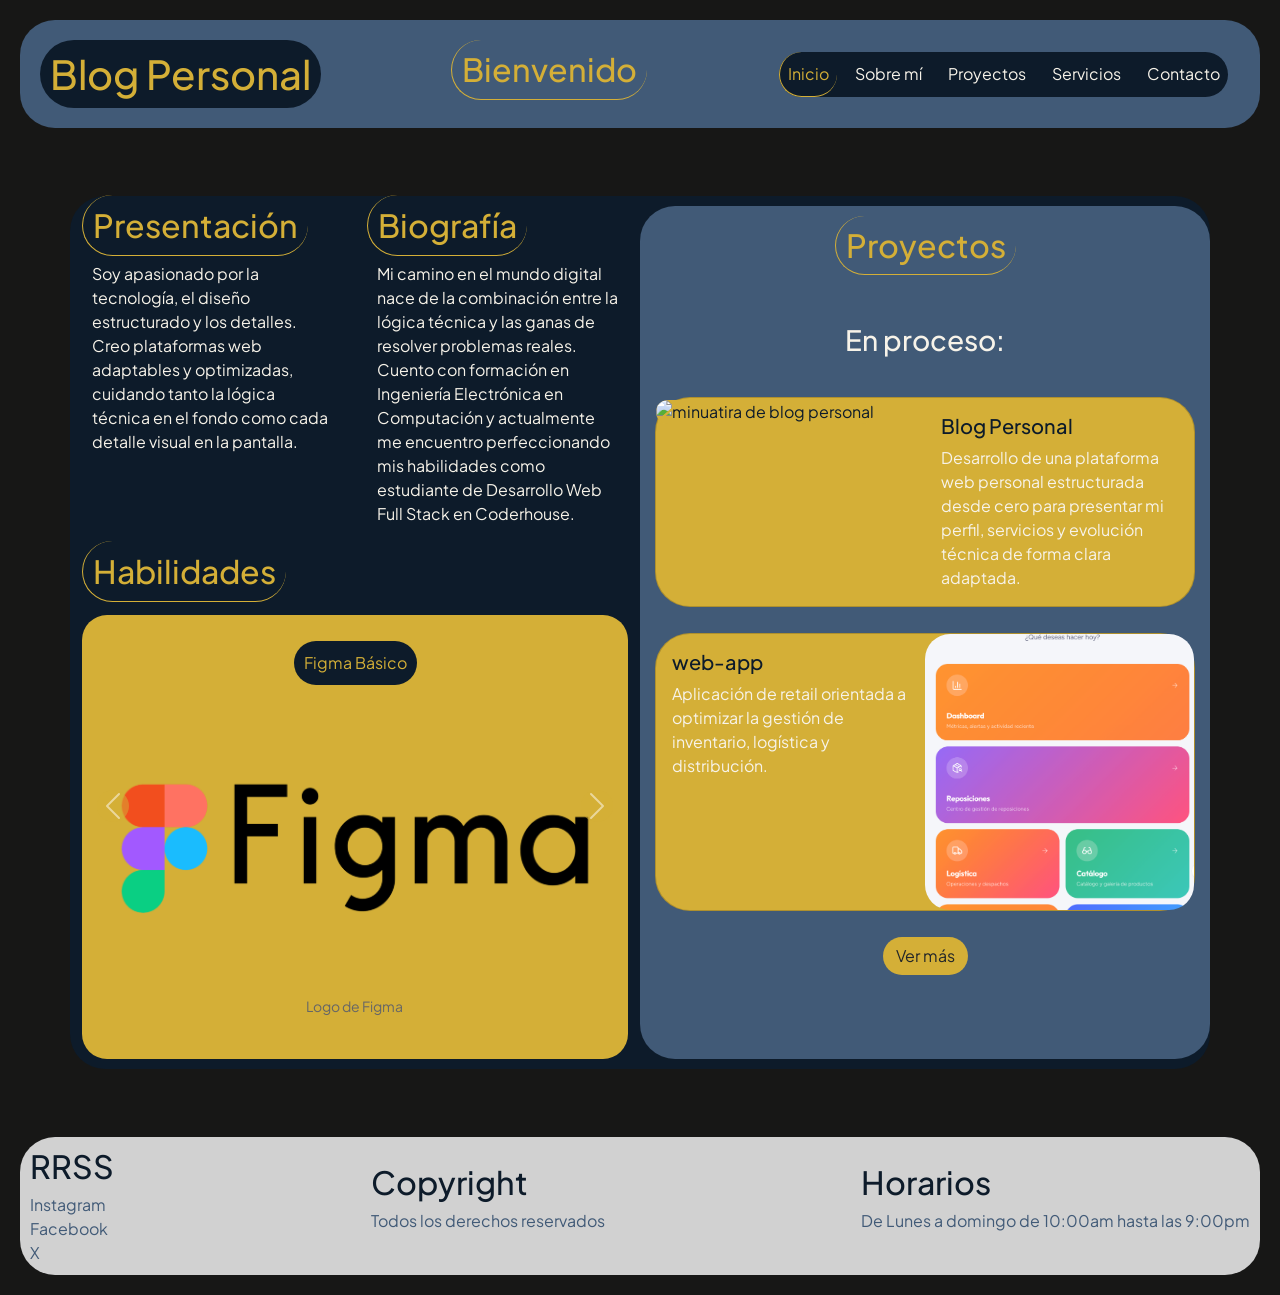
==== index.html @ 6a8fdc76 "Primer commit" ====
<!DOCTYPE html>
<html lang="en">

<head>
    <meta charset="UTF-8">
    <meta name="viewport" content="width=device-width, initial-scale=1.0">
    <title>Mi portafolio</title>
    <link href="https://cdn.jsdelivr.net/npm/bootstrap@5.3.8/dist/css/bootstrap.min.css" rel="stylesheet"
        integrity="sha384-sRIl4kxILFvY47J16cr9ZwB07vP4J8+LH7qKQnuqkuIAvNWLzeN8tE5YBujZqJLB" crossorigin="anonymous">
    <link rel="stylesheet" href="styles/styles.css">
</head>

<body class="bodycontainer">

    <header>
        <h1 class="titulo">Blog Personal</h1>
        <h2 class="subsecciones">Bienvenido</h2>

        <nav class="navbar navbar-dark navbar-expand-lg">

            <div class="container-fluid">


                <button class="navbar-toggler" type="button" data-bs-toggle="collapse"
                    data-bs-target="#navbarToggleExternalContent" aria-controls="navbarToggleExternalContent"
                    aria-expanded="false" aria-label="Toggle navigation">
                    <span class="navbar-toggler-icon"></span>
                </button>

                <div class="collapse navbar-collapse" id="navbarToggleExternalContent" data-bs-theme="dark">
                    <ul class="navbar-nav ms-auto">
                        <li class="nav-item"> <a class="nav-link subsecciones botones" href="#">Inicio</a></li>
                        <li class="nav-item"><a class="nav-link parrafo botones" href="pages/sobre-mi.html">Sobre mí</a>
                        </li>
                        <li class="nav-item"> <a class="nav-link parrafo botones"
                                href="pages/proyectos.html">Proyectos</a></li>
                        <li class="nav-item"><a class="nav-link parrafo botones"
                                href="pages/servicios.html">Servicios</a></li>
                        <li class="nav-item"><a class="nav-link parrafo botones" href="pages/contacto.html">Contacto</a>
                        </li>
                    </ul>
                </div>
            </div>

        </nav>

    </header>



    <main class="container mt-5 mb-5">


        <section class="row">

            <div class="col-sm-12 col-md-6">

                <div class="row">
                    <div class="col-12 col-lg-6">
                        <h2><a class="subsecciones" href="pages/sobre-mi.html">Presentación</a></h2>
                        <p class="parrafo">Soy apasionado por la tecnología, el diseño estructurado y los detalles.
                            Creo plataformas web adaptables y optimizadas, cuidando tanto la lógica técnica
                            en el fondo como cada detalle visual en la pantalla.
                        </p>
                    </div>
                    <div class="col-12 col-lg-6">
                        <h2><a class="subsecciones" href="pages/sobre-mi.html">Biografía</a></h2>
                        <p class="parrafo">Mi camino en el mundo digital nace de la combinación entre la lógica técnica
                            y
                            las
                            ganas de resolver
                            problemas reales. Cuento con formación en Ingeniería Electrónica en Computación y
                            actualmente me
                            encuentro perfeccionando mis habilidades como estudiante de Desarrollo Web Full Stack en
                            Coderhouse.
                        </p>

                    </div>
                </div>

                <div class="row">

                    <div id="carouselExampleControlsNoTouching" class="carousel" data-bs-touch="true">
                        <h2><a class="subsecciones" href="pages/sobre-mi.html">Habilidades</a></h2>

                        <div class="carousel-inner mt-4">

                            <div class="carousel-item active">
                                <div
                                    class="tarjeta d-flex flex-column align-items-center justify-content-start gap-3 p-3">
                                    <p class="minisub">Figma Básico</p>
                                    <figure>
                                        <img src="img/figmalogo.png" class="carru-hab" alt="Logo de Figma">
                                        <figcaption>Logo de Figma</figcaption>
                                    </figure>

                                </div>
                            </div>
                            <div class="carousel-item">

                                <div
                                    class="tarjeta d-flex flex-column align-items-center justify-content-start gap-3 p-3">
                                    <p class="minisub">Base de datos</p>
                                    <img src="img/BBDD.jpeg" class="carru-hab" alt="Imagen de base de datos">
                                </div>

                            </div>
                            <div class="carousel-item">
                                <div
                                    class="tarjeta d-flex flex-column align-items-center justify-content-start gap-3 p-3">
                                    <p class="minisub ">Testing QA Manual y Automático</p>
                                    <img src="img/QA-Testing.jpg" class="carru-hab" alt="Imagen de sobre testing QA">
                                </div>
                            </div>

                            <div class="carousel-item">
                                <div
                                    class="tarjeta d-flex flex-column align-items-center justify-content-start gap-3 p-3">
                                    <p class="minisub">Programación básico</p>
                                    <img src="img/Programacion.jpg" class="carru-hab" alt="Programacion">
                                </div>
                            </div>

                            <div class="carousel-item">
                                <div
                                    class="tarjeta d-flex flex-column align-items-center justify-content-start gap-3 p-3">
                                    <p class="minisub">Idioma Inglés Avanzado</p>
                                    <img src="img/ingles.jpeg" class="carru-hab" alt="Logo de USA e inglaterra">
                                </div>
                            </div>

                        </div>


                        <button class="carousel-control-prev" type="button"
                            data-bs-target="#carouselExampleControlsNoTouching" data-bs-slide="prev">
                            <span class="carousel-control-prev-icon" aria-hidden="true"></span>
                            <span class="visually-hidden">Previous</span>
                        </button>
                        <button class="carousel-control-next" type="button"
                            data-bs-target="#carouselExampleControlsNoTouching" data-bs-slide="next">
                            <span class="carousel-control-next-icon" aria-hidden="true"></span>
                            <span class="visually-hidden">Next</span>
                        </button>

                    </div>


                </div>

            </div>

            <div class="col-sm-12 col-md-6 proyectos">

                <h2 class="subsecciones">Proyectos</h2>
                <h3 class="subsubtitulos">En proceso:</h3>

                <div class="card mb-3" style="max-width: 540px;">
                    <div class="row g-0">
                        <div class="col-md-6">
                            <img src="img/blog.png" class="img-fluid  tarjeta" alt="minuatira de blog personal">
                        </div>
                        <div class="col-md-6">
                            <div class="card-body">
                                <h5 class="card-title">Blog Personal</h5>
                                <p class="card-text">Desarrollo de una plataforma web personal estructurada desde
                                    cero
                                    para
                                    presentar mi
                                    perfil, servicios y evolución técnica de forma clara adaptada.
                                </p>
                            </div>
                        </div>
                    </div>
                </div>

                <div class="card mb-3" style="max-width: 540px;">
                    <div class="row g-0">

                        <div class="col-md-6">
                            <div class="card-body">
                                <h5 class="card-title">web-app</h5>
                                <p class="card-text">Aplicación de retail orientada a optimizar la gestión de
                                    inventario,
                                    logística y distribución.
                            </div>
                        </div>
                        <div class="col-md-6">
                            <img src="img/app-project.png" class="img-fluid  tarjeta" alt="minuatira de webb app">
                        </div>
                    </div>
                </div>

                <a href="pages/proyectos.html" class="btn">Ver más</a>
            </div>

        </section>




    </main>




    <footer>
        <div>
            <h2>RRSS</h2>
            <ul>
                <li><a href="https://www.instagram.com/" target="_blank">Instagram</a></li>
                <li><a href="https://www.facebook.com/?locale=es_LA" target="_blank">Facebook</a></li>
                <li><a href="https://x.com/?lang=es" target="_blank">X</a></li>
            </ul>
        </div>

        <div>
            <h2>Copyright</h2>
            <p>Todos los derechos reservados</p>
        </div>

        <div>
            <h2>Horarios</h2>
            <p>De Lunes a domingo de 10:00am hasta las 9:00pm</p>
        </div>
    </footer>

    <script src="https://cdn.jsdelivr.net/npm/bootstrap@5.3.8/dist/js/bootstrap.bundle.min.js"
        integrity="sha384-FKyoEForCGlyvwx9Hj09JcYn3nv7wiPVlz7YYwJrWVcXK/BmnVDxM+D2scQbITxI"
        crossorigin="anonymous"></script>
</body>

</html>
---- styles/styles.css ----
/* Fuentes externas*/

@import url('https://fonts.googleapis.com/css2?family=Google+Sans:ital,opsz,wght@0,17..18,400..700;1,17..18,400..700&family=Plus+Jakarta+Sans:ital,wght@0,200..800;1,200..800&display=swap');

/*font-family: "Plus Jakarta Sans"*/
* {
    margin: 0;
    padding: 0;
    box-sizing: border-box;
    font-family: 'Plus Jakarta Sans', sans-serif;
    
}
body {
    height: 100%;
    width: 100%;
    background-color: #171716;
    color: #415a77;
    font-size: 16px;
}

.bodycontainer {
    display: grid;
    grid-template-columns: 1fr;
    grid-template-rows: auto 1fr auto;
    grid-template-areas:
        "header"
        "main"
        "footer";
   
}

/*NAVBAR*/
.navbar-nav{
    background-color: #0d1b2a;
    border-radius: 35px;
    margin: 10px;
    align-items: center;
    gap: 10px;
}



/*CARDS*/

.card{
    color:#0d1b2a;
    background-color:#d4af37;
    border-radius: 35px;
    
}

.tarjeta{
    background-color:#d4af37;
    border-radius: 25px;
}

.card-title{
    color:#0d1b2a;
}

.card-body{
    color:#f7f3e9;
}

/*GRID*/
header {

    background-color: #415a77;
    border-radius: 35px;
    padding: 10px;
    margin: 20px;
    gap: 30px;

}


footer {

    
    background-color: #d1d1d1;
    border-radius: 35px;
    padding: 10px;
    margin: 20px;
    gap: 10px;
    
}

main {
    
    background-color: #0d1b2a;
    border-radius: 35px;
    padding: 10px;
    margin: 20px;
    gap: 10px;
}

.btn{
    background-color:#d4af37;
    border-radius: 50px;
}

/* Estilo de botones */
    .btn:hover , .botones:hover{
    color:#d4af37;
    border-bottom: #d4af37 solid 2px;
    border-left: #d4af37 solid 2px;
    border-radius: 50px;
        
    }

    .btn:active, .botones:active {
        color: #0d1b2a;
        background-color: #d4af37;
    }

.navbar-toggler{
    background-color: #d4af37;
}

.navbar-toggler:hover{
    background-color: #0d1b2a;
}


    h2 a:hover{
color: #0d1b2a;
        background-color: #d4af37;
    }
/*accordeon*/

.accordion-item ,.accordion-button, .accordion {
    background-color: #415a77;
    color: #f7f3e9;
    border-radius: 35px;
    padding: 10px;
}

 .accordion-button:not(.collapsed){
    background-color: #f7f3e9;
    color:  #d4af37 ;
    
 }

/* footer RRSS*/
footer div ul {
    display: flex;
    flex-direction: column;
    justify-content: space-evenly;
    align-items: flex-start;
    list-style: none;
    padding: 0;
    margin: 0;
}

/*Estilos de listas*/

ul {
    list-style: none;
}

 ul li a{
    color: #415a77;
    text-decoration: none;
    
}

div div ul li {
list-style: none;
}

figcaption {
    text-align: center;
    font-size: 14px;
    color: #666;
    margin-top: 5px;
    padding: 10px;
}



/*Estilos de color*/


.subsubtitulos {
    justify-content: center;
    color: #f7f3e9;
    border-radius: 35px;
    padding: 10px;
    gap: 10px;
    margin: 20px;
}

/* títulos de secciones*/
.subsecciones {
    justify-content: center;
    border-bottom: #d4af37 solid 1px;
    border-left: #d4af37 solid 1px;
    border-radius: 50px;
    padding: 10px;
    gap: 10px;
    color: #d4af37;
}


/* Títulos principales de secciones*/
.titulo,
.minisub {
    list-style: none;
    border-radius: 35px;
    color:#d4af37;
    background-color:#0d1b2a;
    margin:10px;
    padding: 10px;
    gap:10px;
    
}



.proyectos {
    display: flex;
    flex-direction: column;
    justify-content: flex-start;
    align-items: center;
    border-radius: 35px;
    background-color: #415a77;
    padding: 10px;
    gap: 10px;
}



.parrafo {
    color: #f7f3e9;
    padding: 10px;
   
}


/*Footer*/
footer h2 {
    color: #0d1b2a;
}

/* imagenes */
    .carru-hab {
        border-radius: 50px;
        height: 30vh;
        object-fit: cover;
    }

    .carousel-control-prev-icon , .carousel-control-next-icon {
        background-color: #d4af37;
        border-radius: 100%;
    }



.contenedor-habilidades {
    display: grid;
    grid-template-columns: 1fr;
    gap: 10px;
    padding: 10px;
}

a{
    text-decoration: none;
}


@media (max-width: 599px) {
    .carru-hab {
        height: 100px;
    }
}

@media (min-width: 600px) {
    
    header {
        display: flex;
        flex-direction: column;
        justify-content: space-between;
        align-items: center;
        border-radius: 35px;
        padding: 10px;
        margin: 20px;
        gap: 10px;

    }

    

    .contenedor-habilidades {
        display: grid;
        grid-template-columns: repeat(2, 1fr);
    }


}
@media (min-width: 1024px) {

    

    
    .contenedor-habilidades {
        display: grid;
        grid-template-columns: repeat(4, 1fr);
    }

    
    header {
        display: flex;
        flex-direction: row;
        border-radius: 35px;
        justify-content: space-between;
        align-items: center;
        padding: 10px;
        margin: 20px;
        gap: 30px;

    }
    

    footer {
        grid-area: footer;
        display: flex;
        flex-direction: row;
        justify-content: space-between;
        align-items: center;
        border-radius: 35px;
        padding: 10px;
        gap: 10px;
        margin: 20px;
    }

    

}
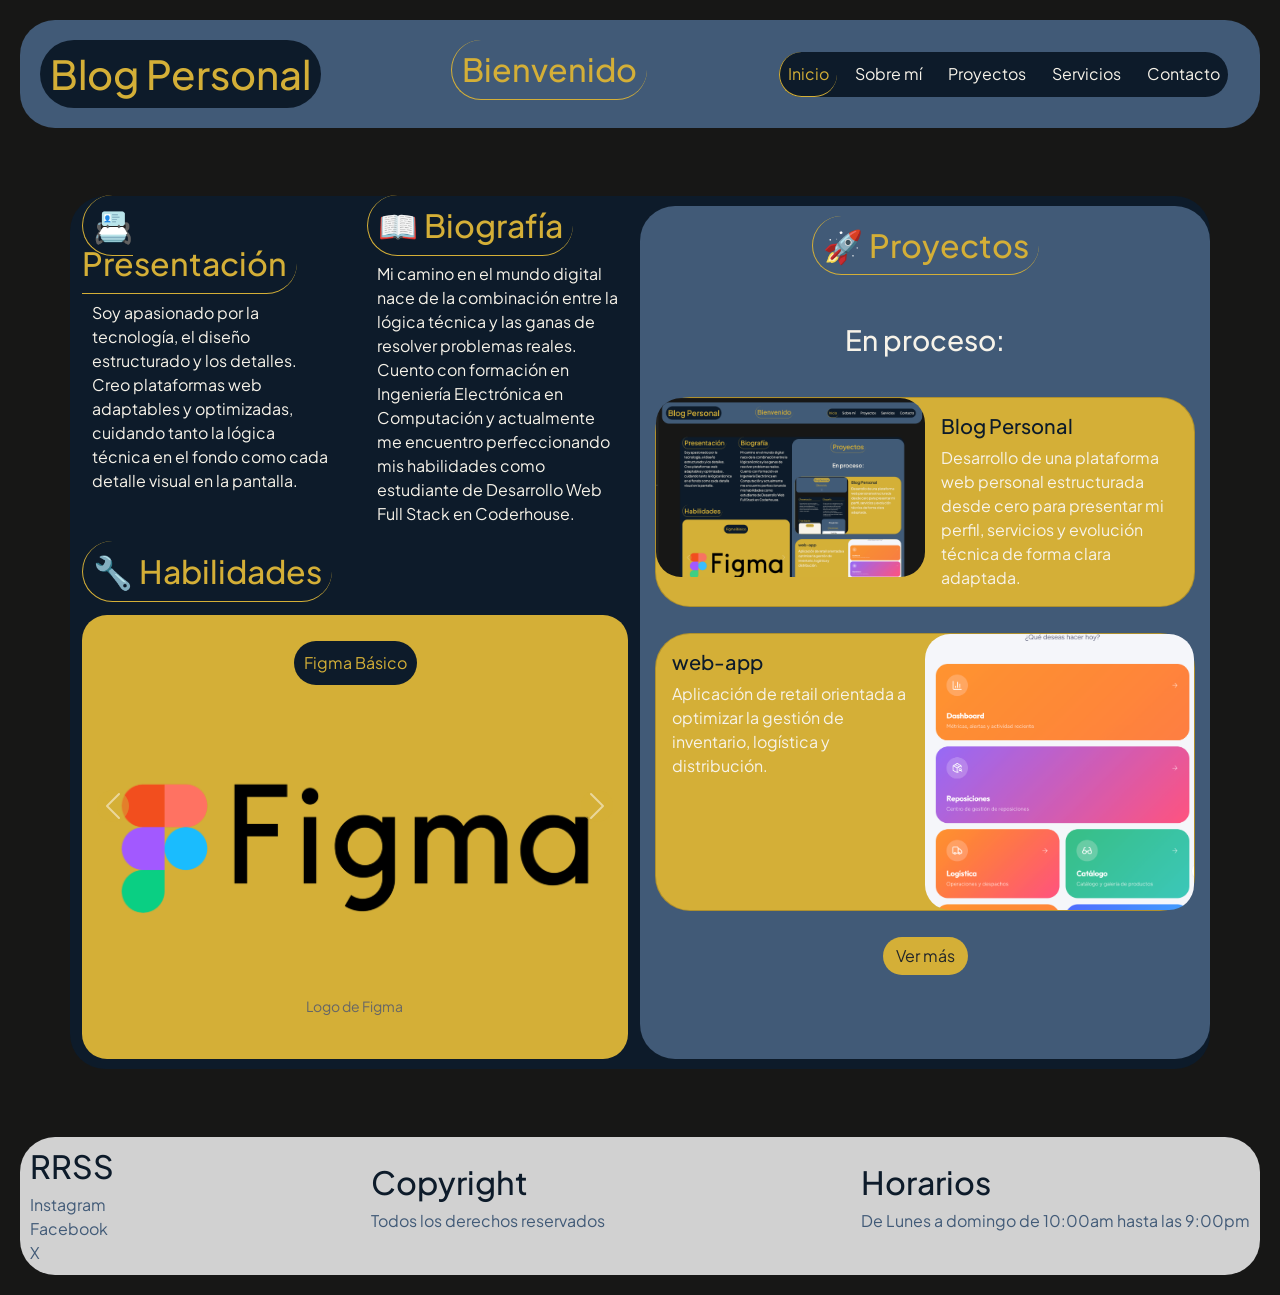
==== commit e49afb90: "Se modificaron elementos en index (clases)  y styles  (before y content)" ====
--- a/index.html
+++ b/index.html
@@ -57,14 +57,14 @@
 
                 <div class="row">
                     <div class="col-12 col-lg-6">
-                        <h2><a class="subsecciones" href="pages/sobre-mi.html">Presentación</a></h2>
+                        <h2><a class="subsecciones presentacion" href="pages/sobre-mi.html">Presentación</a></h2>
                         <p class="parrafo">Soy apasionado por la tecnología, el diseño estructurado y los detalles.
                             Creo plataformas web adaptables y optimizadas, cuidando tanto la lógica técnica
                             en el fondo como cada detalle visual en la pantalla.
                         </p>
                     </div>
                     <div class="col-12 col-lg-6">
-                        <h2><a class="subsecciones" href="pages/sobre-mi.html">Biografía</a></h2>
+                        <h2><a class="subsecciones biograf" href="pages/sobre-mi.html">Biografía</a></h2>
                         <p class="parrafo">Mi camino en el mundo digital nace de la combinación entre la lógica técnica
                             y
                             las
@@ -81,7 +81,7 @@
                 <div class="row">
 
                     <div id="carouselExampleControlsNoTouching" class="carousel" data-bs-touch="true">
-                        <h2><a class="subsecciones" href="pages/sobre-mi.html">Habilidades</a></h2>
+                        <h2><a class="subsecciones habilidades" href="pages/sobre-mi.html">Habilidades</a></h2>
 
                         <div class="carousel-inner mt-4">
 
@@ -152,13 +152,13 @@
 
             <div class="col-sm-12 col-md-6 proyectos">
 
-                <h2 class="subsecciones">Proyectos</h2>
+                <h2 class="subsecciones proyec">Proyectos</h2>
                 <h3 class="subsubtitulos">En proceso:</h3>
 
                 <div class="card mb-3" style="max-width: 540px;">
                     <div class="row g-0">
-                        <div class="col-md-6">
-                            <img src="img/blog.png" class="img-fluid  tarjeta" alt="minuatira de blog personal">
+                        <div class="col-md-6 ">
+                            <img src="img/blogp.png" class="img-fluid  tarjeta" alt="minuatira de blog personal">
                         </div>
                         <div class="col-md-6">
                             <div class="card-body">
@@ -176,7 +176,7 @@
 
                 <div class="card mb-3" style="max-width: 540px;">
                     <div class="row g-0">
-
+                        
                         <div class="col-md-6">
                             <div class="card-body">
                                 <h5 class="card-title">web-app</h5>
--- a/styles/styles.css
+++ b/styles/styles.css
@@ -265,6 +265,21 @@
 
 a{
     text-decoration: none;
+}
+
+/* BEFORE*/
+
+.presentacion::before{
+    content: "📇 ";
+}
+.biograf::before{
+    content: "📖 ";
+}
+.habilidades::before{
+    content: "🔧 ";
+}
+.proyec::before{
+    content: "🚀 ";
 }
 
 
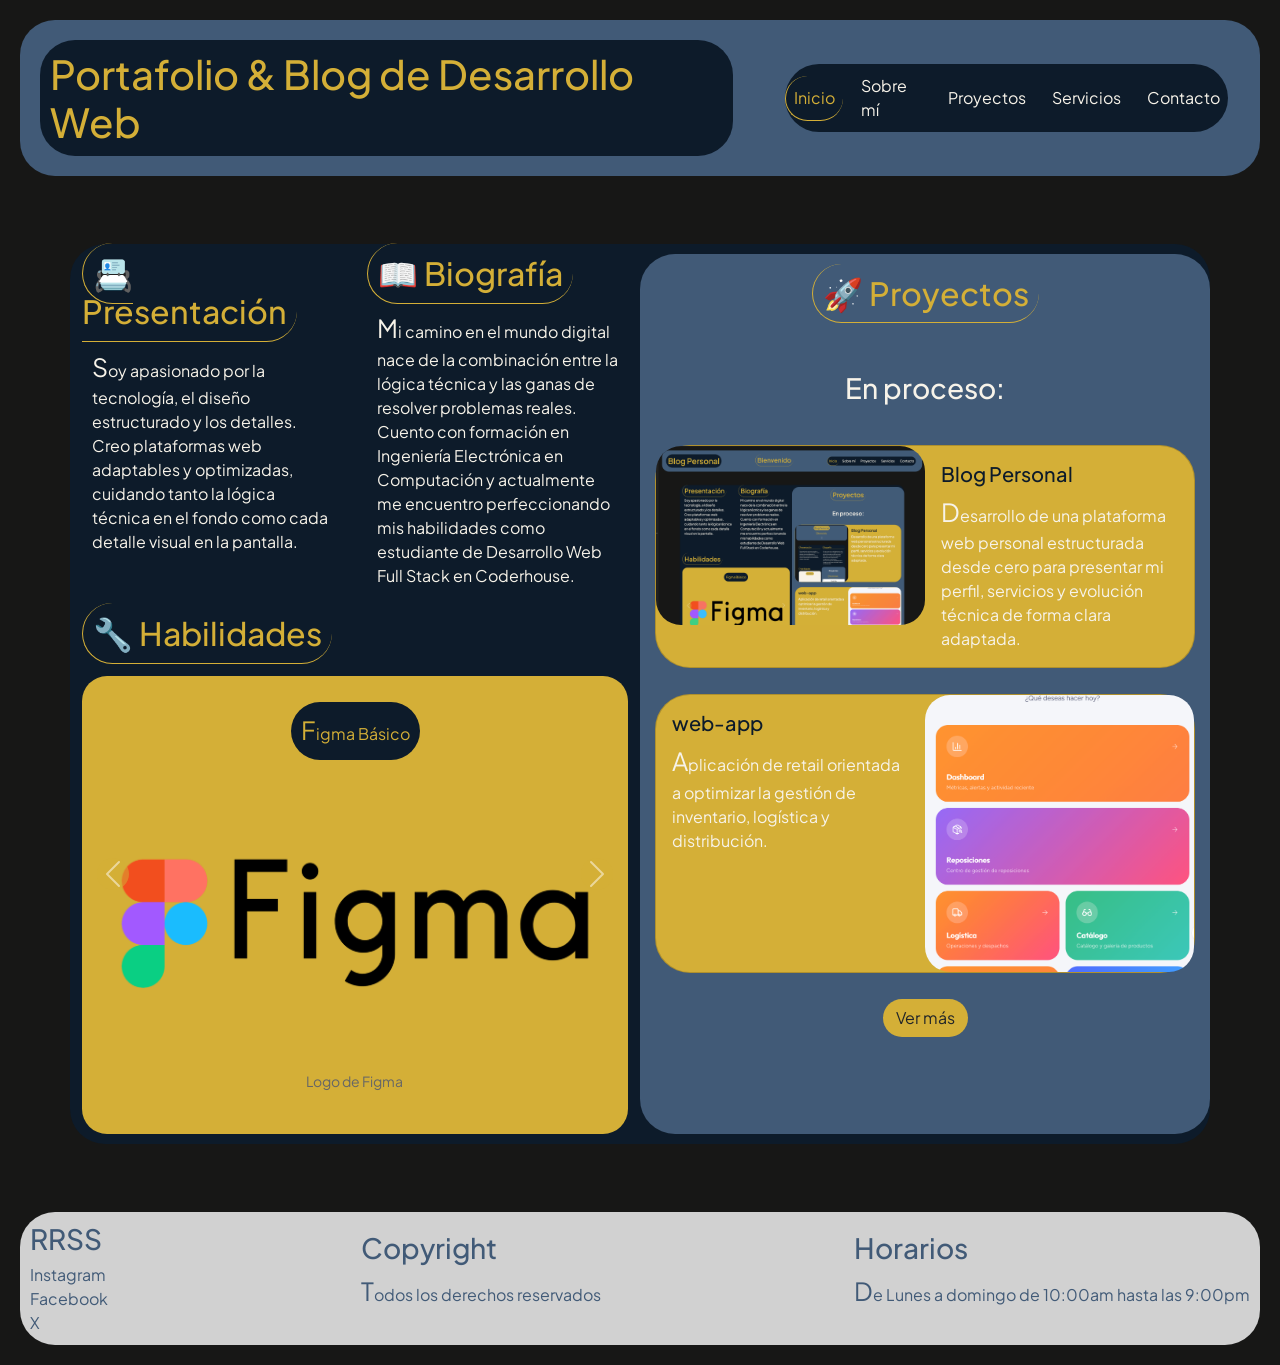
==== commit 749d46ca: "agregados dominios SEO" ====
--- a/index.html
+++ b/index.html
@@ -2,19 +2,27 @@
 <html lang="en">
 
 <head>
+   <head>
     <meta charset="UTF-8">
     <meta name="viewport" content="width=device-width, initial-scale=1.0">
-    <title>Mi portafolio</title>
+    <meta name="description" content="Portafolio y blog de desarrollo web. Especialista en creación de plataformas adaptables, diseño UI/UX en Figma y desarrollo web optimizado.">
+    <meta name="keywords" content="desarrollo web, portafolio, desarrollador full stack, HTML5, CSS3, Bootstrap, QA testing, Figma">
+    <meta name="author" content="Ali Martinez">
+    <meta name="robots" content="index, follow">
+
+    <title>Portafolio de Desarrollo Web | Inicio</title>
+
     <link href="https://cdn.jsdelivr.net/npm/bootstrap@5.3.8/dist/css/bootstrap.min.css" rel="stylesheet"
         integrity="sha384-sRIl4kxILFvY47J16cr9ZwB07vP4J8+LH7qKQnuqkuIAvNWLzeN8tE5YBujZqJLB" crossorigin="anonymous">
     <link rel="stylesheet" href="styles/styles.css">
 </head>
+</head>
 
 <body class="bodycontainer">
 
     <header>
-        <h1 class="titulo">Blog Personal</h1>
-        <h2 class="subsecciones">Bienvenido</h2>
+        <h1 class="titulo">Portafolio & Blog de Desarrollo Web</h1>
+        
 
         <nav class="navbar navbar-dark navbar-expand-lg">
 
@@ -101,7 +109,7 @@
                                 <div
                                     class="tarjeta d-flex flex-column align-items-center justify-content-start gap-3 p-3">
                                     <p class="minisub">Base de datos</p>
-                                    <img src="img/BBDD.jpeg" class="carru-hab" alt="Imagen de base de datos">
+                                    <img src="img/BBDD.jpeg" class="carru-hab" alt="Representación visual de bases de datos de software">
                                 </div>
 
                             </div>
@@ -109,7 +117,7 @@
                                 <div
                                     class="tarjeta d-flex flex-column align-items-center justify-content-start gap-3 p-3">
                                     <p class="minisub ">Testing QA Manual y Automático</p>
-                                    <img src="img/QA-Testing.jpg" class="carru-hab" alt="Imagen de sobre testing QA">
+                                    <img src="img/QA-Testing.jpg" class="carru-hab" alt="Ilustración del proceso de testing QA manual y automatizado">
                                 </div>
                             </div>
 
@@ -117,7 +125,7 @@
                                 <div
                                     class="tarjeta d-flex flex-column align-items-center justify-content-start gap-3 p-3">
                                     <p class="minisub">Programación básico</p>
-                                    <img src="img/Programacion.jpg" class="carru-hab" alt="Programacion">
+                                    <img src="img/Programacion.jpg" class="carru-hab" alt="Líneas de código de programación en pantalla de desarrollador">
                                 </div>
                             </div>
 
@@ -125,7 +133,7 @@
                                 <div
                                     class="tarjeta d-flex flex-column align-items-center justify-content-start gap-3 p-3">
                                     <p class="minisub">Idioma Inglés Avanzado</p>
-                                    <img src="img/ingles.jpeg" class="carru-hab" alt="Logo de USA e inglaterra">
+                                    <img src="img/ingles.jpeg" class="carru-hab" alt="Banderas representativas del idioma inglés">
                                 </div>
                             </div>
 
@@ -158,7 +166,7 @@
                 <div class="card mb-3" style="max-width: 540px;">
                     <div class="row g-0">
                         <div class="col-md-6 ">
-                            <img src="img/blogp.png" class="img-fluid  tarjeta" alt="minuatira de blog personal">
+                            <img src="img/blogp.png" class="img-fluid  tarjeta" alt="Captura de pantalla de la miniatura del proyecto Blog Personal">
                         </div>
                         <div class="col-md-6">
                             <div class="card-body">
@@ -186,7 +194,7 @@
                             </div>
                         </div>
                         <div class="col-md-6">
-                            <img src="img/app-project.png" class="img-fluid  tarjeta" alt="minuatira de webb app">
+                            <img src="img/app-project.png" class="img-fluid  tarjeta" alt="Captura de pantalla de la aplicación web retail">
                         </div>
                     </div>
                 </div>
@@ -206,7 +214,7 @@
 
     <footer>
         <div>
-            <h2>RRSS</h2>
+            <h3>RRSS</h3>
             <ul>
                 <li><a href="https://www.instagram.com/" target="_blank">Instagram</a></li>
                 <li><a href="https://www.facebook.com/?locale=es_LA" target="_blank">Facebook</a></li>
@@ -215,12 +223,12 @@
         </div>
 
         <div>
-            <h2>Copyright</h2>
+            <h3>Copyright</h3>
             <p>Todos los derechos reservados</p>
         </div>
 
         <div>
-            <h2>Horarios</h2>
+            <h3>Horarios</h3>
             <p>De Lunes a domingo de 10:00am hasta las 9:00pm</p>
         </div>
     </footer>
--- a/styles/styles.css
+++ b/styles/styles.css
@@ -1,353 +1,299 @@
-/* Fuentes externas*/
-
-@import url('https://fonts.googleapis.com/css2?family=Google+Sans:ital,opsz,wght@0,17..18,400..700;1,17..18,400..700&family=Plus+Jakarta+Sans:ital,wght@0,200..800;1,200..800&display=swap');
-
-/*font-family: "Plus Jakarta Sans"*/
+@charset "UTF-8";
+@import url("https://fonts.googleapis.com/css2?family=Google+Sans:ital,opsz,wght@0,17..18,400..700;1,17..18,400..700&family=Plus+Jakarta+Sans:ital,wght@0,200..800;1,200..800&display=swap");
+.navbar-nav {
+  background-color: #0d1b2a;
+  border-radius: 35px;
+  margin: 10px;
+  align-items: center;
+  gap: 10px;
+}
+
+.navbar-toggler {
+  background-color: #d4af37;
+}
+.navbar-toggler:hover {
+  background-color: #0d1b2a;
+}
+
 * {
-    margin: 0;
-    padding: 0;
-    box-sizing: border-box;
-    font-family: 'Plus Jakarta Sans', sans-serif;
-    
-}
+  margin: 0;
+  padding: 0;
+  box-sizing: border-box;
+  font-family: "Plus Jakarta Sans", sans-serif;
+}
+*::selection {
+  background-color: #d4af37;
+  color: #0d1b2a;
+}
+
 body {
-    height: 100%;
-    width: 100%;
-    background-color: #171716;
-    color: #415a77;
-    font-size: 16px;
+  height: 100%;
+  width: 100%;
+  background-color: #171716;
+  color: #415a77;
+  font-size: 16px;
+}
+
+a {
+  text-decoration: none;
+}
+
+ul {
+  list-style: none;
+}
+ul li a {
+  color: #415a77;
+  text-decoration: none;
+}
+
+div div ul li {
+  list-style: none;
 }
 
 .bodycontainer {
-    display: grid;
-    grid-template-columns: 1fr;
-    grid-template-rows: auto 1fr auto;
-    grid-template-areas:
-        "header"
-        "main"
-        "footer";
-   
-}
-
-/*NAVBAR*/
-.navbar-nav{
-    background-color: #0d1b2a;
-    border-radius: 35px;
-    margin: 10px;
+  display: grid;
+  grid-template-columns: 1fr;
+  grid-template-rows: auto 1fr auto;
+  grid-template-areas: "header" "main" "footer";
+}
+
+main {
+  background-color: #0d1b2a;
+  border-radius: 35px;
+  padding: 10px;
+  margin: 20px;
+  gap: 10px;
+}
+
+p::first-letter {
+  font-size: 25px;
+}
+
+h1 a {
+  color: #d4af37;
+  text-decoration: none;
+}
+h1 a:hover {
+  background-color: #d4af37;
+  color: #0d1b2a;
+  border-radius: 35px;
+}
+
+h2 a:hover {
+  color: #0d1b2a;
+  background-color: #d4af37;
+}
+
+.titulo,
+.minisub {
+  list-style: none;
+  border-radius: 35px;
+  color: #d4af37;
+  background-color: #0d1b2a;
+  margin: 10px;
+  padding: 10px;
+  gap: 10px;
+}
+
+.subsecciones {
+  justify-content: center;
+  border-bottom: #d4af37 solid 1px;
+  border-left: #d4af37 solid 1px;
+  border-radius: 50px;
+  padding: 10px;
+  gap: 10px;
+  color: #d4af37;
+}
+
+.subsubtitulos {
+  justify-content: center;
+  color: #f7f3e9;
+  border-radius: 35px;
+  padding: 10px;
+  gap: 10px;
+  margin: 20px;
+}
+
+.parrafo {
+  color: #f7f3e9;
+  padding: 10px;
+}
+
+figcaption {
+  text-align: center;
+  font-size: 14px;
+  color: #666;
+  margin-top: 5px;
+  padding: 10px;
+}
+
+.presentacion::before {
+  content: "📇 ";
+}
+
+.biograf::before {
+  content: "📖 ";
+}
+
+.habilidades::before {
+  content: "🔧 ";
+}
+
+.proyec::before {
+  content: "🚀 ";
+}
+
+header {
+  background-color: #415a77;
+  border-radius: 35px;
+  padding: 10px;
+  margin: 20px;
+  gap: 30px;
+}
+@media (min-width: 600px) {
+  header {
+    display: flex;
+    flex-direction: column;
+    justify-content: space-between;
     align-items: center;
     gap: 10px;
-}
-
-
-
-/*CARDS*/
-
-.card{
-    color:#0d1b2a;
-    background-color:#d4af37;
-    border-radius: 35px;
-    
-}
-
-.tarjeta{
-    background-color:#d4af37;
-    border-radius: 25px;
-}
-
-.card-title{
-    color:#0d1b2a;
-}
-
-.card-body{
-    color:#f7f3e9;
-}
-
-/*GRID*/
-header {
-
-    background-color: #415a77;
-    border-radius: 35px;
-    padding: 10px;
-    margin: 20px;
+  }
+}
+@media (min-width: 1024px) {
+  header {
+    flex-direction: row;
     gap: 30px;
-
-}
-
+  }
+}
 
 footer {
-
-    
-    background-color: #d1d1d1;
-    border-radius: 35px;
-    padding: 10px;
-    margin: 20px;
-    gap: 10px;
-    
-}
-
-main {
-    
-    background-color: #0d1b2a;
-    border-radius: 35px;
-    padding: 10px;
-    margin: 20px;
-    gap: 10px;
-}
-
-.btn{
-    background-color:#d4af37;
-    border-radius: 50px;
-}
-
-/* Estilo de botones */
-    .btn:hover , .botones:hover{
-    color:#d4af37;
-    border-bottom: #d4af37 solid 2px;
-    border-left: #d4af37 solid 2px;
-    border-radius: 50px;
-        
-    }
-
-    .btn:active, .botones:active {
-        color: #0d1b2a;
-        background-color: #d4af37;
-    }
-
-.navbar-toggler{
-    background-color: #d4af37;
-}
-
-.navbar-toggler:hover{
-    background-color: #0d1b2a;
-}
-
-
-    h2 a:hover{
-color: #0d1b2a;
-        background-color: #d4af37;
-    }
-/*accordeon*/
-
-.accordion-item ,.accordion-button, .accordion {
-    background-color: #415a77;
-    color: #f7f3e9;
-    border-radius: 35px;
-    padding: 10px;
-}
-
- .accordion-button:not(.collapsed){
-    background-color: #f7f3e9;
-    color:  #d4af37 ;
-    
- }
-
-/* footer RRSS*/
+  background-color: #d1d1d1;
+  border-radius: 35px;
+  padding: 10px;
+  margin: 20px;
+  gap: 10px;
+}
+footer h2 {
+  color: #0d1b2a;
+}
 footer div ul {
+  display: flex;
+  flex-direction: column;
+  justify-content: space-evenly;
+  align-items: flex-start;
+  list-style: none;
+  padding: 0;
+  margin: 0;
+}
+@media (min-width: 1024px) {
+  footer {
+    grid-area: footer;
     display: flex;
-    flex-direction: column;
-    justify-content: space-evenly;
-    align-items: flex-start;
-    list-style: none;
-    padding: 0;
-    margin: 0;
-}
-
-/*Estilos de listas*/
-
-ul {
-    list-style: none;
-}
-
- ul li a{
-    color: #415a77;
-    text-decoration: none;
-    
-}
-
-div div ul li {
-list-style: none;
-}
-
-figcaption {
-    text-align: center;
-    font-size: 14px;
-    color: #666;
-    margin-top: 5px;
-    padding: 10px;
-}
-
-
-
-/*Estilos de color*/
-
-
-.subsubtitulos {
-    justify-content: center;
-    color: #f7f3e9;
-    border-radius: 35px;
-    padding: 10px;
-    gap: 10px;
-    margin: 20px;
-}
-
-/* títulos de secciones*/
-.subsecciones {
-    justify-content: center;
-    border-bottom: #d4af37 solid 1px;
-    border-left: #d4af37 solid 1px;
-    border-radius: 50px;
-    padding: 10px;
-    gap: 10px;
-    color: #d4af37;
-}
-
-
-/* Títulos principales de secciones*/
-.titulo,
-.minisub {
-    list-style: none;
-    border-radius: 35px;
-    color:#d4af37;
-    background-color:#0d1b2a;
-    margin:10px;
-    padding: 10px;
-    gap:10px;
-    
-}
-
-
+    flex-direction: row;
+    justify-content: space-between;
+    align-items: center;
+  }
+}
+
+.btn {
+  background-color: #d4af37;
+  border-radius: 50px;
+}
+.btn:hover {
+  color: #d4af37;
+  border-bottom: #d4af37 solid 2px;
+  border-left: #d4af37 solid 2px;
+}
+.btn:active {
+  color: #0d1b2a;
+  background-color: #d4af37;
+}
+
+.botones:hover {
+  color: #d4af37;
+  border-bottom: #d4af37 solid 2px;
+  border-left: #d4af37 solid 2px;
+  border-radius: 50px;
+}
+.botones:active {
+  color: #0d1b2a;
+  background-color: #d4af37;
+}
+
+.card {
+  color: #0d1b2a;
+  background-color: #d4af37;
+  border-radius: 35px;
+}
+.card .card-title {
+  color: #0d1b2a;
+}
+.card .card-body {
+  color: #f7f3e9;
+}
+
+.tarjeta {
+  background-color: #d4af37;
+  border-radius: 25px;
+}
 
 .proyectos {
-    display: flex;
-    flex-direction: column;
-    justify-content: flex-start;
-    align-items: center;
-    border-radius: 35px;
-    background-color: #415a77;
-    padding: 10px;
-    gap: 10px;
-}
-
-
-
-.parrafo {
-    color: #f7f3e9;
-    padding: 10px;
-   
-}
-
-
-/*Footer*/
-footer h2 {
-    color: #0d1b2a;
-}
-
-/* imagenes */
-    .carru-hab {
-        border-radius: 50px;
-        height: 30vh;
-        object-fit: cover;
-    }
-
-    .carousel-control-prev-icon , .carousel-control-next-icon {
-        background-color: #d4af37;
-        border-radius: 100%;
-    }
-
-
+  display: flex;
+  flex-direction: column;
+  justify-content: flex-start;
+  align-items: center;
+  border-radius: 35px;
+  background-color: #415a77;
+  padding: 10px;
+  gap: 10px;
+}
+
+.accordion,
+.accordion-item,
+.accordion-button {
+  background-color: #415a77;
+  color: #f7f3e9;
+  border-radius: 35px;
+  padding: 10px;
+}
+
+.accordion-button:not(.collapsed) {
+  background-color: #f7f3e9;
+  color: #d4af37;
+}
+
+.carru-hab {
+  border-radius: 50px;
+  height: 30vh;
+  object-fit: cover;
+}
+@media (max-width: 599px) {
+  .carru-hab {
+    height: 100px;
+  }
+}
+
+.carousel-control-prev-icon,
+.carousel-control-next-icon {
+  background-color: #d4af37;
+  border-radius: 100%;
+}
 
 .contenedor-habilidades {
-    display: grid;
-    grid-template-columns: 1fr;
-    gap: 10px;
-    padding: 10px;
-}
-
-a{
-    text-decoration: none;
-}
-
-/* BEFORE*/
-
-.presentacion::before{
-    content: "📇 ";
-}
-.biograf::before{
-    content: "📖 ";
-}
-.habilidades::before{
-    content: "🔧 ";
-}
-.proyec::before{
-    content: "🚀 ";
-}
-
-
-@media (max-width: 599px) {
-    .carru-hab {
-        height: 100px;
-    }
-}
-
+  display: grid;
+  grid-template-columns: 1fr;
+  gap: 10px;
+  padding: 10px;
+}
 @media (min-width: 600px) {
-    
-    header {
-        display: flex;
-        flex-direction: column;
-        justify-content: space-between;
-        align-items: center;
-        border-radius: 35px;
-        padding: 10px;
-        margin: 20px;
-        gap: 10px;
-
-    }
-
-    
-
-    .contenedor-habilidades {
-        display: grid;
-        grid-template-columns: repeat(2, 1fr);
-    }
-
-
+  .contenedor-habilidades {
+    grid-template-columns: repeat(2, 1fr);
+  }
 }
 @media (min-width: 1024px) {
-
-    
-
-    
-    .contenedor-habilidades {
-        display: grid;
-        grid-template-columns: repeat(4, 1fr);
-    }
-
-    
-    header {
-        display: flex;
-        flex-direction: row;
-        border-radius: 35px;
-        justify-content: space-between;
-        align-items: center;
-        padding: 10px;
-        margin: 20px;
-        gap: 30px;
-
-    }
-    
-
-    footer {
-        grid-area: footer;
-        display: flex;
-        flex-direction: row;
-        justify-content: space-between;
-        align-items: center;
-        border-radius: 35px;
-        padding: 10px;
-        gap: 10px;
-        margin: 20px;
-    }
-
-    
-
-}+  .contenedor-habilidades {
+    grid-template-columns: repeat(4, 1fr);
+  }
+}
+
+/*# sourceMappingURL=styles.css.map */
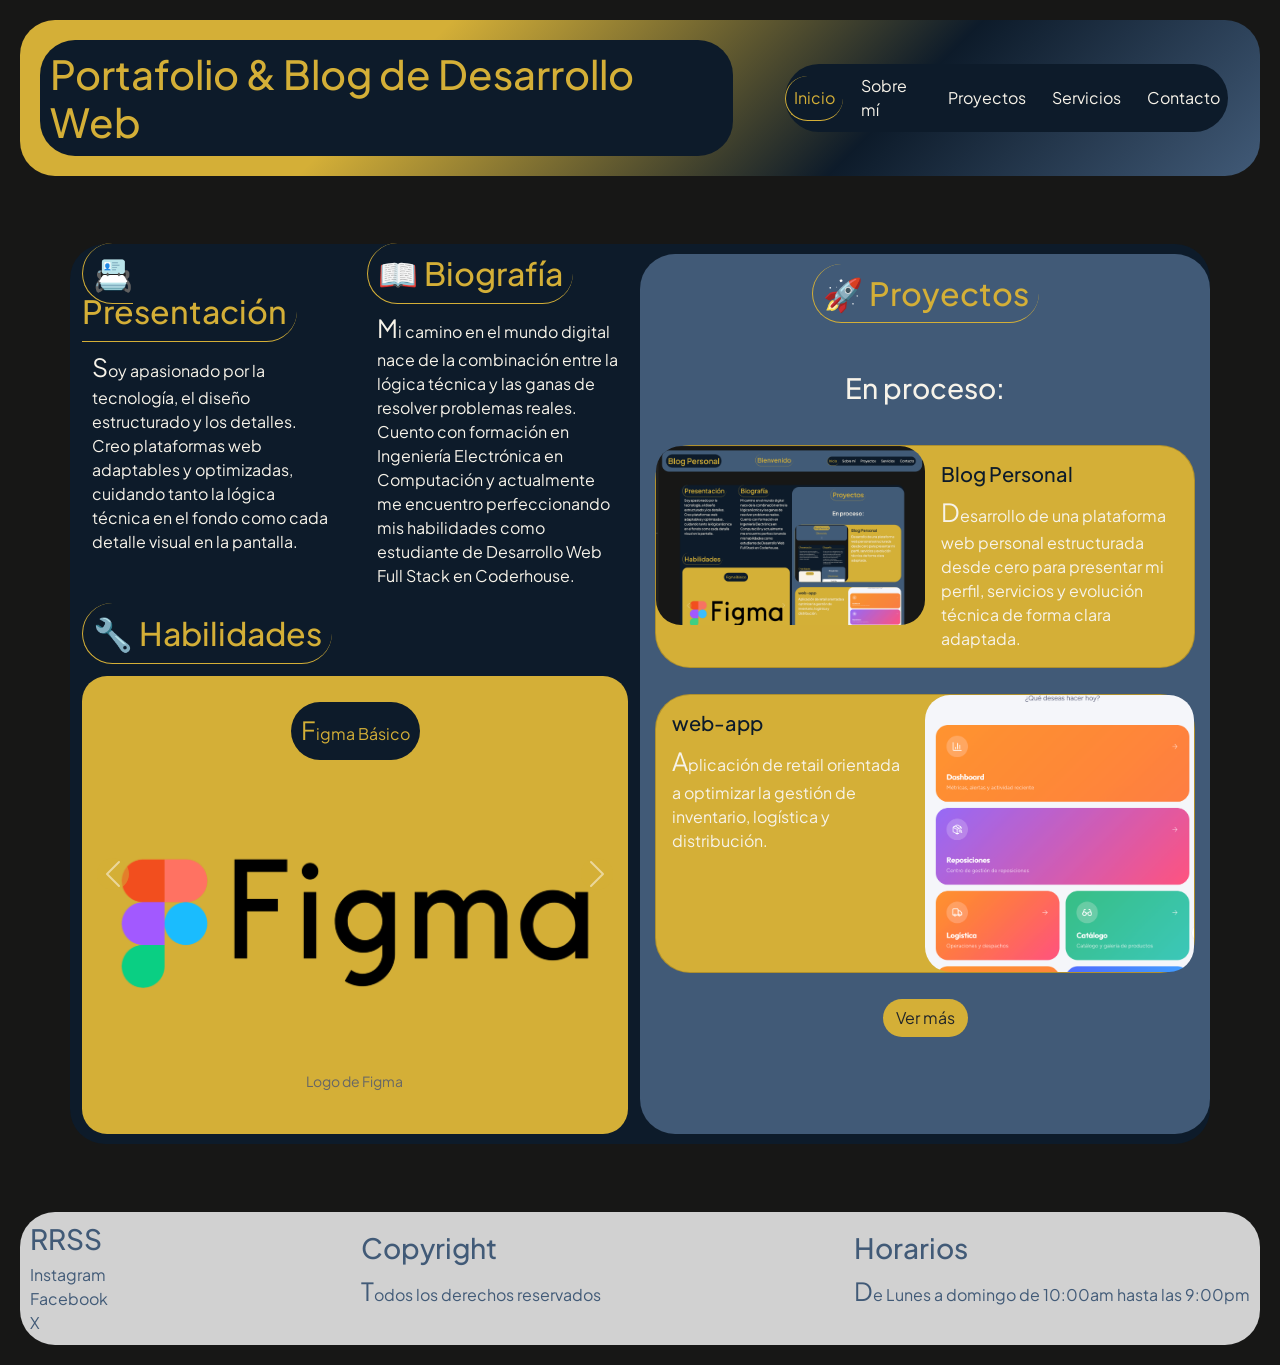
==== commit d2aac356: "agregados transiciones, anomaciones a buttons" ====
--- a/index.html
+++ b/index.html
@@ -57,7 +57,7 @@
 
 
     <main class="container mt-5 mb-5">
-
+        
 
         <section class="row">
 
--- a/styles/styles.css
+++ b/styles/styles.css
@@ -144,7 +144,7 @@
 }
 
 header {
-  background-color: #415a77;
+  background: linear-gradient(135deg, #d4af37 31%, #0d1b2a 69%, #415a77 100%);
   border-radius: 35px;
   padding: 10px;
   margin: 20px;
@@ -198,22 +198,29 @@
 .btn {
   background-color: #d4af37;
   border-radius: 50px;
+  transition: transform 0.2s ease, background-color 0.2s ease, border 0.2s ease;
 }
 .btn:hover {
   color: #d4af37;
   border-bottom: #d4af37 solid 2px;
   border-left: #d4af37 solid 2px;
+  transform: translateY(-2px);
 }
 .btn:active {
   color: #0d1b2a;
   background-color: #d4af37;
-}
-
+  transform: translateY(0);
+}
+
+.botones {
+  transition: transform 0.2s ease, color 0.5s ease;
+}
 .botones:hover {
   color: #d4af37;
   border-bottom: #d4af37 solid 2px;
   border-left: #d4af37 solid 2px;
   border-radius: 50px;
+  transform: scale(1.08);
 }
 .botones:active {
   color: #0d1b2a;
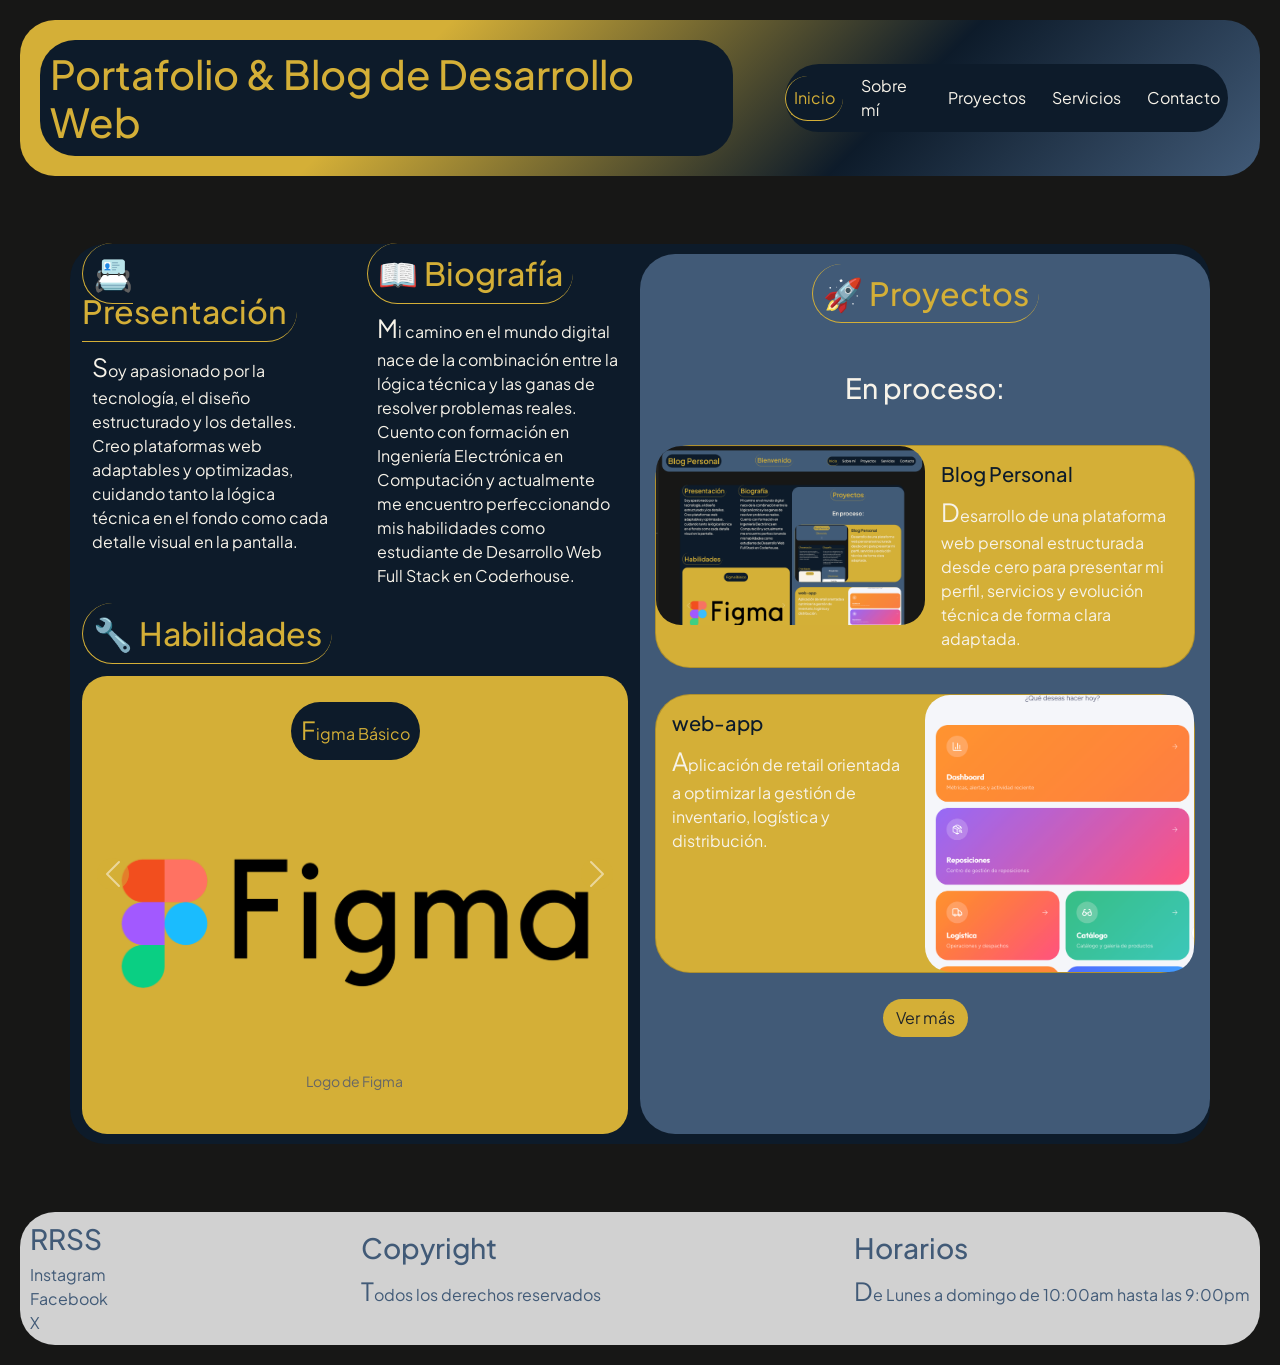
==== commit 989f31ef: "Agregadas animación vista (AOS/Animate)" ====
--- a/index.html
+++ b/index.html
@@ -15,6 +15,10 @@
     <link href="https://cdn.jsdelivr.net/npm/bootstrap@5.3.8/dist/css/bootstrap.min.css" rel="stylesheet"
         integrity="sha384-sRIl4kxILFvY47J16cr9ZwB07vP4J8+LH7qKQnuqkuIAvNWLzeN8tE5YBujZqJLB" crossorigin="anonymous">
     <link rel="stylesheet" href="styles/styles.css">
+   
+    <!-- Estilos de AOS -->
+
+<link rel="stylesheet" href="https://unpkg.com/aos@2.3.1/dist/aos.css">
 </head>
 </head>
 
@@ -56,14 +60,14 @@
 
 
 
-    <main class="container mt-5 mb-5">
+    <main class="container mt-5 mb-5" >
         
 
         <section class="row">
 
-            <div class="col-sm-12 col-md-6">
-
-                <div class="row">
+            <div class="col-sm-12 col-md-6 ">
+
+                <div class="row"data-aos="zoom-in">
                     <div class="col-12 col-lg-6">
                         <h2><a class="subsecciones presentacion" href="pages/sobre-mi.html">Presentación</a></h2>
                         <p class="parrafo">Soy apasionado por la tecnología, el diseño estructurado y los detalles.
@@ -86,7 +90,7 @@
                     </div>
                 </div>
 
-                <div class="row">
+                <div class="row" data-aos="zoom-in">
 
                     <div id="carouselExampleControlsNoTouching" class="carousel" data-bs-touch="true">
                         <h2><a class="subsecciones habilidades" href="pages/sobre-mi.html">Habilidades</a></h2>
@@ -158,7 +162,7 @@
 
             </div>
 
-            <div class="col-sm-12 col-md-6 proyectos">
+            <div class="col-sm-12 col-md-6 proyectos" data-aos="zoom-in">
 
                 <h2 class="subsecciones proyec">Proyectos</h2>
                 <h3 class="subsubtitulos">En proceso:</h3>
@@ -236,6 +240,16 @@
     <script src="https://cdn.jsdelivr.net/npm/bootstrap@5.3.8/dist/js/bootstrap.bundle.min.js"
         integrity="sha384-FKyoEForCGlyvwx9Hj09JcYn3nv7wiPVlz7YYwJrWVcXK/BmnVDxM+D2scQbITxI"
         crossorigin="anonymous"></script>
+
+
+        
+        <script src="https://unpkg.com/aos@2.3.1/dist/aos.js"></script>
+<script>
+  AOS.init({
+    duration: 800, 
+    once: true     
+  });
+</script>
 </body>
 
 </html>
--- a/styles/styles.css
+++ b/styles/styles.css
@@ -269,10 +269,21 @@
   color: #d4af37;
 }
 
+.align-items-center {
+  perspective: 1000px;
+}
+
 .carru-hab {
   border-radius: 50px;
   height: 30vh;
   object-fit: cover;
+  /* EFECTO 3d*/
+  transform-style: preserve-3d;
+  transition: transform 0.5s ease-in-out, box-shadow 0.5s ease-in-out;
+}
+.carru-hab:hover {
+  transform: rotateX(15deg) rotateY(-20deg) rotateZ(3deg) scale(1.05);
+  box-shadow: -15px 25px 30px rgba(0, 0, 0, 0.4);
 }
 @media (max-width: 599px) {
   .carru-hab {
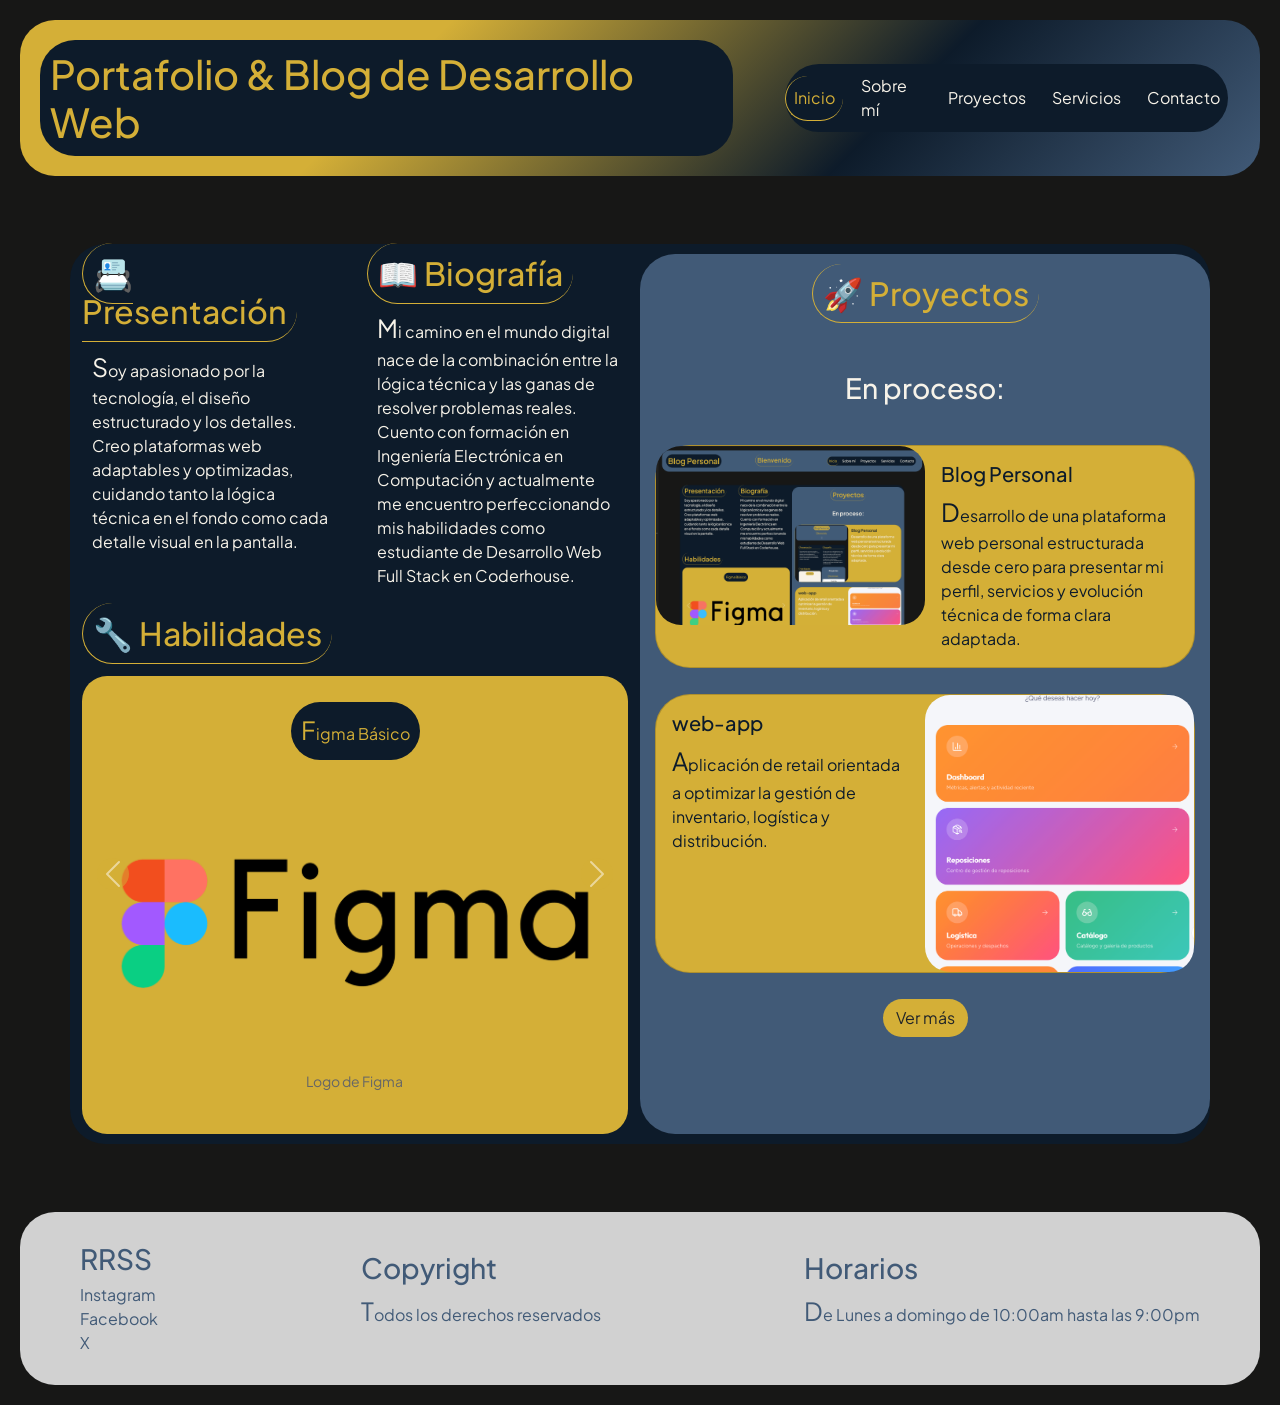
==== commit 6e3317ed: "Modificados lang=en a  es, agregado README" ====
--- a/index.html
+++ b/index.html
@@ -1,5 +1,5 @@
 <!DOCTYPE html>
-<html lang="en">
+<html lang="es">
 
 <head>
    <head>
--- a/styles/styles.css
+++ b/styles/styles.css
@@ -169,7 +169,7 @@
 footer {
   background-color: #d1d1d1;
   border-radius: 35px;
-  padding: 10px;
+  padding: 30px 60px;
   margin: 20px;
   gap: 10px;
 }
@@ -232,7 +232,7 @@
   background-color: #d4af37;
   border-radius: 35px;
 }
-.card .card-title {
+.card .card-title, .card .card-text {
   color: #0d1b2a;
 }
 .card .card-body {
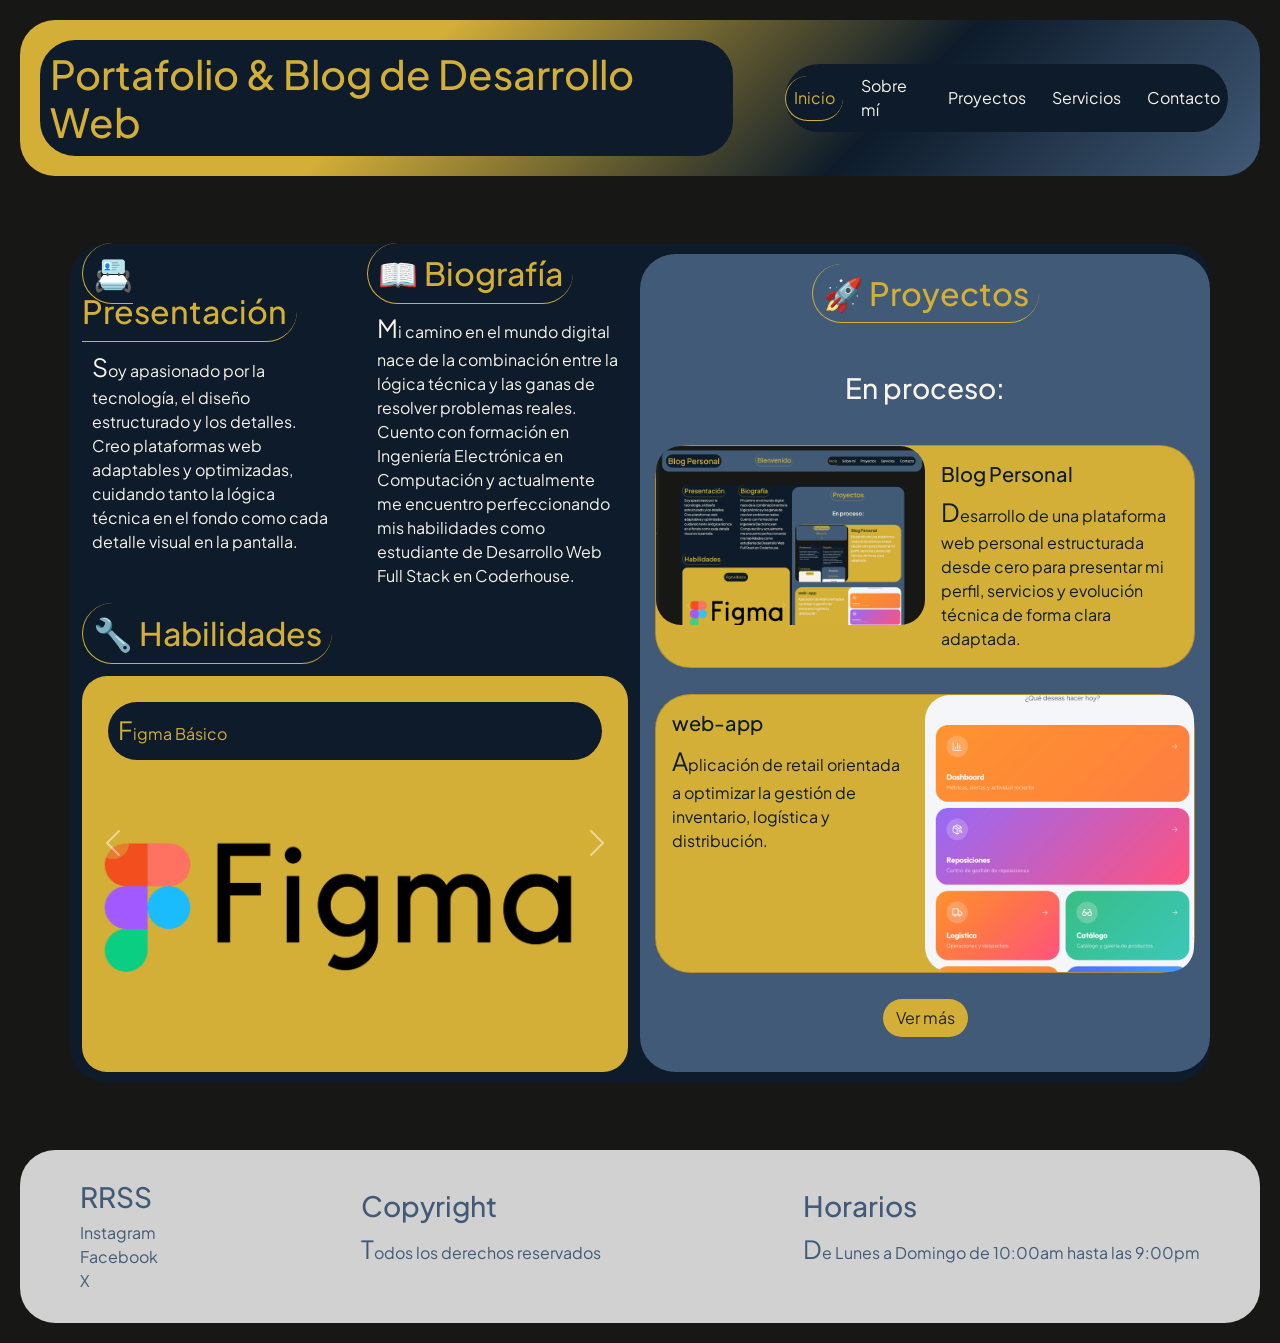
==== commit 5b428fc2: "agregados parametros en mixins, agregados extends, correcciones de sintaxis y limpieza de codigo gen" ====
--- a/index.html
+++ b/index.html
@@ -2,31 +2,30 @@
 <html lang="es">
 
 <head>
-   <head>
-    <meta charset="UTF-8">
-    <meta name="viewport" content="width=device-width, initial-scale=1.0">
-    <meta name="description" content="Portafolio y blog de desarrollo web. Especialista en creación de plataformas adaptables, diseño UI/UX en Figma y desarrollo web optimizado.">
-    <meta name="keywords" content="desarrollo web, portafolio, desarrollador full stack, HTML5, CSS3, Bootstrap, QA testing, Figma">
-    <meta name="author" content="Ali Martinez">
-    <meta name="robots" content="index, follow">
-
-    <title>Portafolio de Desarrollo Web | Inicio</title>
-
-    <link href="https://cdn.jsdelivr.net/npm/bootstrap@5.3.8/dist/css/bootstrap.min.css" rel="stylesheet"
-        integrity="sha384-sRIl4kxILFvY47J16cr9ZwB07vP4J8+LH7qKQnuqkuIAvNWLzeN8tE5YBujZqJLB" crossorigin="anonymous">
-    <link rel="stylesheet" href="styles/styles.css">
+        <meta charset="UTF-8">
+        <meta name="viewport" content="width=device-width, initial-scale=1.0">
+        <meta name="description"
+            content="Portafolio y blog de desarrollo web. Especialista en creación de plataformas adaptables, diseño UI/UX en Figma y desarrollo web optimizado.">
+        <meta name="keywords"
+            content="desarrollo web, portafolio, desarrollador full stack, HTML5, CSS3, Bootstrap, QA testing, Figma">
+        <meta name="author" content="Ali Martinez">
+        <meta name="robots" content="index, follow">
+
+        <title>Portafolio de Desarrollo Web | Inicio</title>
+
+        <link href="https://cdn.jsdelivr.net/npm/bootstrap@5.3.8/dist/css/bootstrap.min.css" rel="stylesheet"
+            integrity="sha384-sRIl4kxILFvY47J16cr9ZwB07vP4J8+LH7qKQnuqkuIAvNWLzeN8tE5YBujZqJLB" crossorigin="anonymous">
+        <link rel="stylesheet" href="styles/styles.css">
+
+        <link rel="stylesheet" href="https://unpkg.com/aos@2.3.1/dist/aos.css">
    
-    <!-- Estilos de AOS -->
-
-<link rel="stylesheet" href="https://unpkg.com/aos@2.3.1/dist/aos.css">
-</head>
 </head>
 
 <body class="bodycontainer">
 
     <header>
         <h1 class="titulo">Portafolio & Blog de Desarrollo Web</h1>
-        
+
 
         <nav class="navbar navbar-dark navbar-expand-lg">
 
@@ -60,14 +59,13 @@
 
 
 
-    <main class="container mt-5 mb-5" >
-        
+    <main class="container mt-5 mb-5">
+
 
         <section class="row">
 
-            <div class="col-sm-12 col-md-6 ">
-
-                <div class="row"data-aos="zoom-in">
+            <div class="col-sm-12 col-md-6">
+                <div class="row" data-aos="zoom-in">
                     <div class="col-12 col-lg-6">
                         <h2><a class="subsecciones presentacion" href="pages/sobre-mi.html">Presentación</a></h2>
                         <p class="parrafo">Soy apasionado por la tecnología, el diseño estructurado y los detalles.
@@ -77,89 +75,67 @@
                     </div>
                     <div class="col-12 col-lg-6">
                         <h2><a class="subsecciones biograf" href="pages/sobre-mi.html">Biografía</a></h2>
-                        <p class="parrafo">Mi camino en el mundo digital nace de la combinación entre la lógica técnica
-                            y
-                            las
-                            ganas de resolver
-                            problemas reales. Cuento con formación en Ingeniería Electrónica en Computación y
-                            actualmente me
-                            encuentro perfeccionando mis habilidades como estudiante de Desarrollo Web Full Stack en
-                            Coderhouse.
+                        <p class="parrafo">Mi camino en el mundo digital nace de la combinación entre la lógica técnica y las ganas de resolver problemas reales. Cuento con formación en Ingeniería Electrónica en Computación y actualmente me encuentro perfeccionando mis habilidades como estudiante de Desarrollo Web Full Stack en Coderhouse.
                         </p>
-
                     </div>
                 </div>
 
                 <div class="row" data-aos="zoom-in">
-
                     <div id="carouselExampleControlsNoTouching" class="carousel" data-bs-touch="true">
                         <h2><a class="subsecciones habilidades" href="pages/sobre-mi.html">Habilidades</a></h2>
 
                         <div class="carousel-inner mt-4">
-
                             <div class="carousel-item active">
-                                <div
-                                    class="tarjeta d-flex flex-column align-items-center justify-content-start gap-3 p-3">
+                                <div class="tarjeta p-3">
                                     <p class="minisub">Figma Básico</p>
                                     <figure>
                                         <img src="img/figmalogo.png" class="carru-hab" alt="Logo de Figma">
-                                        <figcaption>Logo de Figma</figcaption>
+                                        <figcaption class="visually-hidden">Logo de Figma</figcaption>
                                     </figure>
-
-                                </div>
-                            </div>
-                            <div class="carousel-item">
-
-                                <div
-                                    class="tarjeta d-flex flex-column align-items-center justify-content-start gap-3 p-3">
+                                </div>
+                            </div>
+
+                            <div class="carousel-item">
+                                <div class="tarjeta p-3">
                                     <p class="minisub">Base de datos</p>
-                                    <img src="img/BBDD.jpeg" class="carru-hab" alt="Representación visual de bases de datos de software">
-                                </div>
-
-                            </div>
-                            <div class="carousel-item">
-                                <div
-                                    class="tarjeta d-flex flex-column align-items-center justify-content-start gap-3 p-3">
-                                    <p class="minisub ">Testing QA Manual y Automático</p>
-                                    <img src="img/QA-Testing.jpg" class="carru-hab" alt="Ilustración del proceso de testing QA manual y automatizado">
-                                </div>
-                            </div>
-
-                            <div class="carousel-item">
-                                <div
-                                    class="tarjeta d-flex flex-column align-items-center justify-content-start gap-3 p-3">
+                                    <img src="img/BBDD.jpeg" class="carru-hab" alt="Representación visual de bases de datos">
+                                </div>
+                            </div>
+
+                            <div class="carousel-item">
+                                <div class="tarjeta p-3">
+                                    <p class="minisub">Testing QA Manual y Automático</p>
+                                    <img src="img/QA-Testing.jpg" class="carru-hab" alt="Ilustración de testing QA">
+                                </div>
+                            </div>
+
+                            <div class="carousel-item">
+                                <div class="tarjeta p-3">
                                     <p class="minisub">Programación básico</p>
-                                    <img src="img/Programacion.jpg" class="carru-hab" alt="Líneas de código de programación en pantalla de desarrollador">
-                                </div>
-                            </div>
-
-                            <div class="carousel-item">
-                                <div
-                                    class="tarjeta d-flex flex-column align-items-center justify-content-start gap-3 p-3">
+                                    <img src="img/Programacion.jpg" class="carru-hab" alt="Líneas de código de programación">
+                                </div>
+                            </div>
+
+                            <div class="carousel-item">
+                                <div class="tarjeta p-3">
                                     <p class="minisub">Idioma Inglés Avanzado</p>
                                     <img src="img/ingles.jpeg" class="carru-hab" alt="Banderas representativas del idioma inglés">
                                 </div>
                             </div>
-
-                        </div>
-
+                        </div>
 
                         <button class="carousel-control-prev" type="button"
                             data-bs-target="#carouselExampleControlsNoTouching" data-bs-slide="prev">
                             <span class="carousel-control-prev-icon" aria-hidden="true"></span>
-                            <span class="visually-hidden">Previous</span>
+                            <span class="visually-hidden">Anterior</span>
                         </button>
                         <button class="carousel-control-next" type="button"
                             data-bs-target="#carouselExampleControlsNoTouching" data-bs-slide="next">
                             <span class="carousel-control-next-icon" aria-hidden="true"></span>
-                            <span class="visually-hidden">Next</span>
+                            <span class="visually-hidden">Siguiente</span>
                         </button>
-
-                    </div>
-
-
-                </div>
-
+                    </div>
+                </div>
             </div>
 
             <div class="col-sm-12 col-md-6 proyectos" data-aos="zoom-in">
@@ -170,7 +146,8 @@
                 <div class="card mb-3" style="max-width: 540px;">
                     <div class="row g-0">
                         <div class="col-md-6 ">
-                            <img src="img/blogp.png" class="img-fluid  tarjeta" alt="Captura de pantalla de la miniatura del proyecto Blog Personal">
+                            <img src="img/blogp.png" class="img-fluid  tarjeta"
+                                alt="Captura de pantalla de la miniatura del proyecto Blog Personal">
                         </div>
                         <div class="col-md-6">
                             <div class="card-body">
@@ -188,17 +165,18 @@
 
                 <div class="card mb-3" style="max-width: 540px;">
                     <div class="row g-0">
-                        
+
                         <div class="col-md-6">
                             <div class="card-body">
                                 <h5 class="card-title">web-app</h5>
                                 <p class="card-text">Aplicación de retail orientada a optimizar la gestión de
                                     inventario,
-                                    logística y distribución.
+                                    logística y distribución.</p>
                             </div>
                         </div>
                         <div class="col-md-6">
-                            <img src="img/app-project.png" class="img-fluid  tarjeta" alt="Captura de pantalla de la aplicación web retail">
+                            <img src="img/app-project.png" class="img-fluid  tarjeta"
+                                alt="Captura de pantalla de la aplicación web retail">
                         </div>
                     </div>
                 </div>
@@ -233,23 +211,22 @@
 
         <div>
             <h3>Horarios</h3>
-            <p>De Lunes a domingo de 10:00am hasta las 9:00pm</p>
+            <p>De Lunes a Domingo de 10:00am hasta las 9:00pm</p>
         </div>
     </footer>
 
+    <!-- Bootstrap JavaScript -->
     <script src="https://cdn.jsdelivr.net/npm/bootstrap@5.3.8/dist/js/bootstrap.bundle.min.js"
         integrity="sha384-FKyoEForCGlyvwx9Hj09JcYn3nv7wiPVlz7YYwJrWVcXK/BmnVDxM+D2scQbITxI"
         crossorigin="anonymous"></script>
 
-
-        
-        <script src="https://unpkg.com/aos@2.3.1/dist/aos.js"></script>
-<script>
-  AOS.init({
-    duration: 800, 
-    once: true     
-  });
-</script>
+    <!-- AOS Animation Library -->
+    <script src="https://unpkg.com/aos@2.3.1/dist/aos.js"></script>
+    <script>
+        AOS.init({
+            duration: 800,
+            once: true
+        });
+    </script>
 </body>
-
 </html>
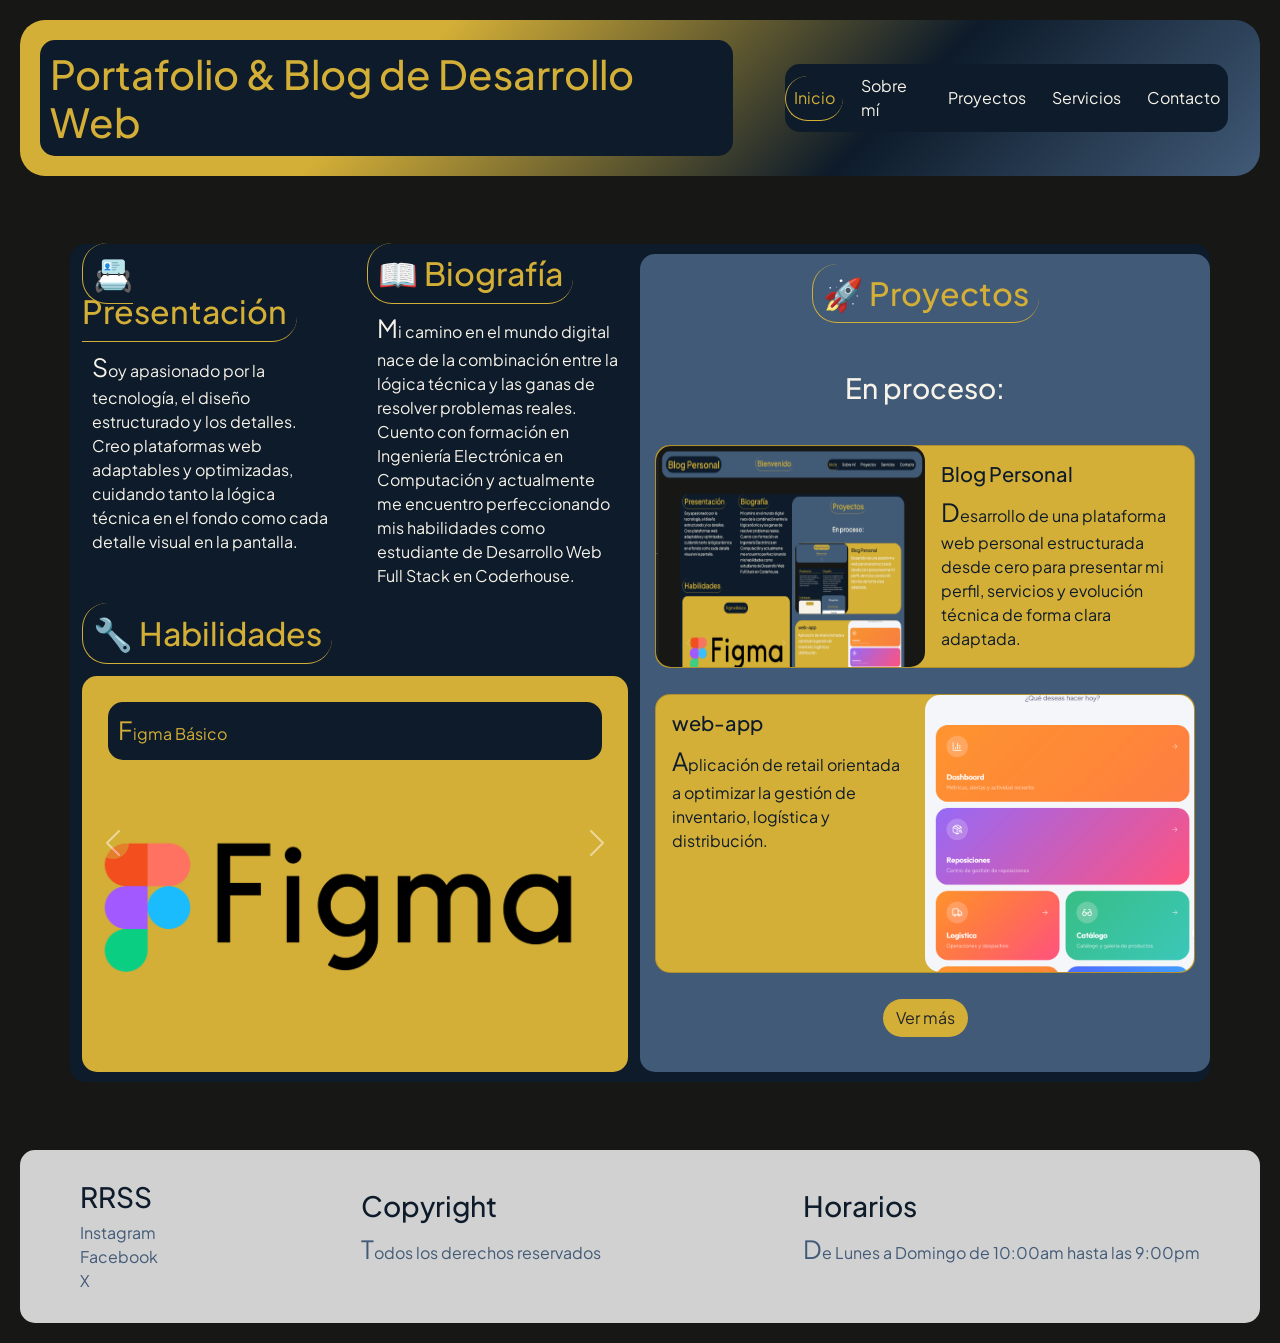
==== commit 54bda00d: "modificado el border radius en header, modificado bordes de imagenes y centrado en index" ====
--- a/index.html
+++ b/index.html
@@ -146,7 +146,7 @@
                 <div class="card mb-3" style="max-width: 540px;">
                     <div class="row g-0">
                         <div class="col-md-6 ">
-                            <img src="img/blogp.png" class="img-fluid  tarjeta"
+                            <img src="img/blogp.png" class="img-fluid h-100 tarjeta"
                                 alt="Captura de pantalla de la miniatura del proyecto Blog Personal">
                         </div>
                         <div class="col-md-6">
--- a/styles/styles.css
+++ b/styles/styles.css
@@ -1,20 +1,5 @@
 @charset "UTF-8";
 @import url("https://fonts.googleapis.com/css2?family=Google+Sans:ital,opsz,wght@0,17..18,400..700;1,17..18,400..700&family=Plus+Jakarta+Sans:ital,wght@0,200..800;1,200..800&display=swap");
-.navbar-nav {
-  background-color: #0d1b2a;
-  border-radius: 35px;
-  margin: 10px;
-  align-items: center;
-  gap: 10px;
-}
-
-.navbar-toggler {
-  background-color: #d4af37;
-}
-.navbar-toggler:hover {
-  background-color: #0d1b2a;
-}
-
 * {
   margin: 0;
   padding: 0;
@@ -27,7 +12,7 @@
 }
 
 body {
-  height: 100%;
+  min-height: 100vh;
   width: 100%;
   background-color: #171716;
   color: #415a77;
@@ -44,10 +29,6 @@
 ul li a {
   color: #415a77;
   text-decoration: none;
-}
-
-div div ul li {
-  list-style: none;
 }
 
 .bodycontainer {
@@ -55,11 +36,13 @@
   grid-template-columns: 1fr;
   grid-template-rows: auto 1fr auto;
   grid-template-areas: "header" "main" "footer";
+  min-height: 100vh;
 }
 
 main {
+  grid-area: main;
   background-color: #0d1b2a;
-  border-radius: 35px;
+  border-radius: 15px;
   padding: 10px;
   margin: 20px;
   gap: 10px;
@@ -76,7 +59,7 @@
 h1 a:hover {
   background-color: #d4af37;
   color: #0d1b2a;
-  border-radius: 35px;
+  border-radius: 15px;
 }
 
 h2 a:hover {
@@ -87,7 +70,7 @@
 .titulo,
 .minisub {
   list-style: none;
-  border-radius: 35px;
+  border-radius: 15px;
   color: #d4af37;
   background-color: #0d1b2a;
   margin: 10px;
@@ -99,7 +82,7 @@
   justify-content: center;
   border-bottom: #d4af37 solid 1px;
   border-left: #d4af37 solid 1px;
-  border-radius: 50px;
+  border-radius: 25px;
   padding: 10px;
   gap: 10px;
   color: #d4af37;
@@ -108,7 +91,7 @@
 .subsubtitulos {
   justify-content: center;
   color: #f7f3e9;
-  border-radius: 35px;
+  border-radius: 15px;
   padding: 10px;
   gap: 10px;
   margin: 20px;
@@ -144,17 +127,17 @@
 }
 
 header {
+  grid-area: header;
   background: linear-gradient(135deg, #d4af37 31%, #0d1b2a 69%, #415a77 100%);
-  border-radius: 35px;
+  border-radius: 25px;
   padding: 10px;
   margin: 20px;
-  gap: 30px;
+  display: flex;
+  flex-direction: column;
+  gap: 20px;
 }
 @media (min-width: 600px) {
   header {
-    display: flex;
-    flex-direction: column;
-    justify-content: space-between;
     align-items: center;
     gap: 10px;
   }
@@ -162,19 +145,180 @@
 @media (min-width: 1024px) {
   header {
     flex-direction: row;
+    justify-content: space-between;
     gap: 30px;
   }
 }
 
+.navbar-nav {
+  background-color: #0d1b2a;
+  border-radius: 15px;
+  margin: 10px;
+  align-items: center;
+  gap: 10px;
+}
+
+.navbar-toggler {
+  background-color: #d4af37;
+}
+.navbar-toggler:hover {
+  background-color: #0d1b2a;
+}
+
+.btn {
+  background-color: #d4af37;
+  border-radius: 25px;
+  transition: all 0.2s ease-in-out;
+}
+.btn:hover {
+  color: #d4af37;
+  border-bottom: #d4af37 solid 2px;
+  border-left: #d4af37 solid 2px;
+  transform: translateY(-2px);
+}
+.btn:active {
+  color: #0d1b2a;
+  background-color: #d4af37;
+  transform: translateY(0);
+}
+
+.botones {
+  transition: transform 0.2s ease-in-out;
+}
+.botones:hover {
+  color: #d4af37;
+  border-bottom: #d4af37 solid 2px;
+  border-left: #d4af37 solid 2px;
+  border-radius: 25px;
+  transform: scale(1.08);
+}
+.botones:active {
+  color: #0d1b2a;
+  background-color: #d4af37;
+}
+
+.tarjeta, .card {
+  background-color: #d4af37;
+}
+
+.card {
+  color: #0d1b2a;
+  border-radius: 15px;
+}
+.card .card-title, .card .card-text {
+  color: #0d1b2a;
+}
+.card .card-body {
+  color: #f7f3e9;
+}
+
+.tarjeta {
+  border-radius: 15px;
+}
+
+.tarjeta {
+  background-color: #d4af37;
+  border-radius: 15px;
+}
+
+.proyectos {
+  display: flex;
+  flex-direction: column;
+  justify-content: flex-start;
+  align-items: center;
+  gap: 10px;
+  border-radius: 15px;
+  background-color: #415a77;
+  padding: 10px;
+}
+
+@keyframes flotar {
+  0% {
+    transform: translateY(0px);
+  }
+  50% {
+    transform: translateY(-6px);
+  }
+  100% {
+    transform: translateY(0px);
+  }
+}
+.carru-hab {
+  animation: flotar 3s ease-in-out infinite;
+}
+
+.accordion,
+.accordion-item,
+.accordion-button {
+  background-color: #415a77;
+  color: #f7f3e9;
+  border-radius: 15px;
+  padding: 10px;
+}
+
+.accordion-button:not(.collapsed) {
+  background-color: #f7f3e9;
+  color: #d4af37;
+}
+
+.align-items-center {
+  perspective: 1000px;
+}
+
+.carru-hab {
+  border-radius: 25px;
+  height: 30vh;
+  object-fit: cover;
+  /* EFECTO 3d*/
+  transform-style: preserve-3d;
+  transition: transform 0.5s ease-in-out, box-shadow 0.5s ease-in-out;
+}
+.carru-hab:hover {
+  transform: rotateX(15deg) rotateY(-20deg) rotateZ(3deg) scale(1.05);
+  box-shadow: -15px 25px 30px rgba(0, 0, 0, 0.4);
+}
+@media (max-width: 599px) {
+  .carru-hab {
+    height: 100px;
+  }
+}
+
+.carousel-control-prev-icon,
+.carousel-control-next-icon {
+  background-color: #d4af37;
+  border-radius: 100%;
+}
+
+.contenedor-habilidades {
+  display: grid;
+  grid-template-columns: 1fr;
+  gap: 10px;
+  padding: 10px;
+}
+@media (min-width: 600px) {
+  .contenedor-habilidades {
+    grid-template-columns: repeat(2, 1fr);
+  }
+}
+@media (min-width: 1024px) {
+  .contenedor-habilidades {
+    grid-template-columns: repeat(4, 1fr);
+  }
+}
+
 footer {
+  grid-area: footer;
   background-color: #d1d1d1;
-  border-radius: 35px;
+  border-radius: 15px;
   padding: 30px 60px;
   margin: 20px;
-  gap: 10px;
-}
-footer h2 {
-  color: #0d1b2a;
+  display: flex;
+  flex-direction: column;
+  gap: 20px;
+}
+footer h2, footer h3 {
+  color: #0d1b2a;
+  margin-bottom: 8px;
 }
 footer div ul {
   display: flex;
@@ -187,131 +331,10 @@
 }
 @media (min-width: 1024px) {
   footer {
-    grid-area: footer;
-    display: flex;
     flex-direction: row;
     justify-content: space-between;
     align-items: center;
   }
 }
 
-.btn {
-  background-color: #d4af37;
-  border-radius: 50px;
-  transition: transform 0.2s ease, background-color 0.2s ease, border 0.2s ease;
-}
-.btn:hover {
-  color: #d4af37;
-  border-bottom: #d4af37 solid 2px;
-  border-left: #d4af37 solid 2px;
-  transform: translateY(-2px);
-}
-.btn:active {
-  color: #0d1b2a;
-  background-color: #d4af37;
-  transform: translateY(0);
-}
-
-.botones {
-  transition: transform 0.2s ease, color 0.5s ease;
-}
-.botones:hover {
-  color: #d4af37;
-  border-bottom: #d4af37 solid 2px;
-  border-left: #d4af37 solid 2px;
-  border-radius: 50px;
-  transform: scale(1.08);
-}
-.botones:active {
-  color: #0d1b2a;
-  background-color: #d4af37;
-}
-
-.card {
-  color: #0d1b2a;
-  background-color: #d4af37;
-  border-radius: 35px;
-}
-.card .card-title, .card .card-text {
-  color: #0d1b2a;
-}
-.card .card-body {
-  color: #f7f3e9;
-}
-
-.tarjeta {
-  background-color: #d4af37;
-  border-radius: 25px;
-}
-
-.proyectos {
-  display: flex;
-  flex-direction: column;
-  justify-content: flex-start;
-  align-items: center;
-  border-radius: 35px;
-  background-color: #415a77;
-  padding: 10px;
-  gap: 10px;
-}
-
-.accordion,
-.accordion-item,
-.accordion-button {
-  background-color: #415a77;
-  color: #f7f3e9;
-  border-radius: 35px;
-  padding: 10px;
-}
-
-.accordion-button:not(.collapsed) {
-  background-color: #f7f3e9;
-  color: #d4af37;
-}
-
-.align-items-center {
-  perspective: 1000px;
-}
-
-.carru-hab {
-  border-radius: 50px;
-  height: 30vh;
-  object-fit: cover;
-  /* EFECTO 3d*/
-  transform-style: preserve-3d;
-  transition: transform 0.5s ease-in-out, box-shadow 0.5s ease-in-out;
-}
-.carru-hab:hover {
-  transform: rotateX(15deg) rotateY(-20deg) rotateZ(3deg) scale(1.05);
-  box-shadow: -15px 25px 30px rgba(0, 0, 0, 0.4);
-}
-@media (max-width: 599px) {
-  .carru-hab {
-    height: 100px;
-  }
-}
-
-.carousel-control-prev-icon,
-.carousel-control-next-icon {
-  background-color: #d4af37;
-  border-radius: 100%;
-}
-
-.contenedor-habilidades {
-  display: grid;
-  grid-template-columns: 1fr;
-  gap: 10px;
-  padding: 10px;
-}
-@media (min-width: 600px) {
-  .contenedor-habilidades {
-    grid-template-columns: repeat(2, 1fr);
-  }
-}
-@media (min-width: 1024px) {
-  .contenedor-habilidades {
-    grid-template-columns: repeat(4, 1fr);
-  }
-}
-
 /*# sourceMappingURL=styles.css.map */
